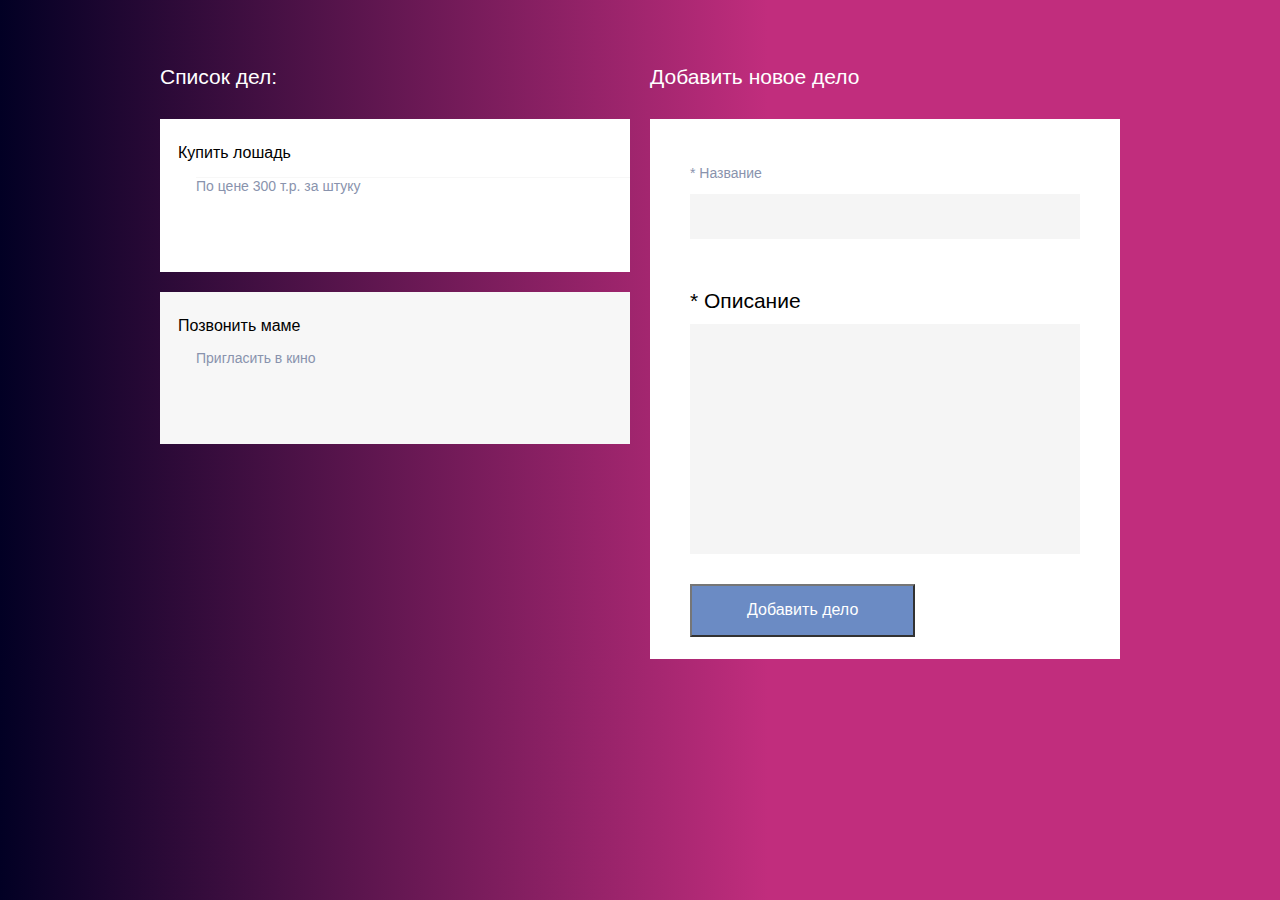
==== MyToDoList/index.html @ f15d6cbd "wad" ====
<!DOCTYPE html>
<html lang="en">

<head>
  <meta charset="UTF-8">
  <meta name="viewport" content="width=device-width, initial-scale=1.0">
  <meta http-equiv="X-UA-Compatible" content="ie=edge">
  <link rel="stylesheet" href="css/main.css">
  <link rel="stylesheet" href="https://use.fontawesome.com/releases/v5.1.1/css/all.css"
    integrity="sha384-O8whS3fhG2OnA5Kas0Y9l3cfpmYjapjI0E4theH4iuMD+pLhbf6JI0jIMfYcK3yZ" crossorigin="anonymous">
  <link rel="stylesheet" href="css/normalize.css">
  <script src="js/jquery-3.4.1.min.js"></script>
  <title>Список дел</title>
</head>

<body>
  <div class="container clearfix">
    <div class="todo__list">
      <h2 class="todo__caption">Список дел:</h2>
      <div class="list todo-list__container">
        <span class="todo__empty">
          Список пуст........
        </span>
        <div class="task__list">
          <ul id="new__list">
            <li class="new__list">Купить лошадь
              <span class="close"><i class="fas fa-times"></i></span>
              <span class="expand arrow"><i class="fas fa-angle-down"></i></span>
              <div class="slide">
                <p>По цене 300 т.р. за штуку</p>
              </div>
            </li>
            <li class="new__list">Позвонить маме
              <span class="close"><i class="fas fa-times"></i></span>
              <span class="expand arrow"><i class="fas fa-angle-down"></i></span>
              <div class="slide">
                <p>Пригласить в кино</p>
              </div>
            </li>
          </ul>
        </div>
      </div>
    </div>
    <div id="list" class="todo ">
      <h2 class="todo__caption">Добавить новое дело</h2>
      <div class="todo__container">
        <form action="" class="form">
          <div class="todo__controls">
            <label class="name__text">* Название</label>
            <input type="text" name="todo__text" class="todo__text">
            <label cla ss="description__text">* Описание</label>
            <input type="text" class="todo__description" name="todo__description">
            <button type="submit" class="btn">Добавить дело</button>
          </div>
        </form>
      </div>
    </div>
  </div>
  <script src="js/main.js"></script>
</body>

</html>
---- MyToDoList/css/main.css ----
body {
  font-family: Arial, Helvetica, sans-serif;
  font-size: 21px;
  background: #f5f5f5;
  padding: 0;
  margin: 0;
  /* background: linear-gradient(to right, #EAECC6, #2BC0E4); */
  /* background: rgb(28,68,209);
  background: linear-gradient(90deg, rgba(28,68,209,1) 0%, rgba(247,29,253,1) 50%, rgba(252,69,119,1) 100%); */
  background: rgb(2,0,36);
  background: linear-gradient(90deg, rgba(2,0,36,1) 0%, rgba(193,45,125,1) 60%);
}

div, p, a, img, form, button {
	box-sizing: border-box;
}

h1, h2, h3, h4, h5, h6, ul, li, form, input {
	margin: 0;
	padding: 0;
}

.clearfix:after {
	content: "";
	display: table;
	clear: both;
}

.container {
  width: 960px;
  margin: 65px auto auto;
}

.todo__list {
  margin-right: 20px;
  float: left;
}

.todo-list__container {
  width: 470px;
}

.todo__caption{
  color: #fff;
  font-size: 21px;
  font-weight: 400;
  margin-bottom: 30px;
}

.todo__container {
  padding: 40px;
  background: #fff;
  width: 470px;
  height: 540px;
}

.todo__empty {
  display: none;
  font-size: 16px;
  color: #8993ad;
}

.todo {
  float: left;
}

.name__text {
  margin-bottom: 11px;
  font-size: 14px;
  color: #8993ad;
}

.todo__text {
  background: #f5f5f5;
  width: 360px;
  height: 19px;
  margin-top: 11px;
  border: none;
  padding: 13px 15px;
  margin-bottom: 50px;
  font-size: 16px;
}

input:focus{
	background-color: #f5f5f5;
	border:3px solid #2980b9;
	outline: none;
}

.description__text {
  margin-bottom: 11px;
  font-size: 14px;
  color: #8993ad;
}

.todo__description {
  background: #f5f5f5;
  width: 360px;
  height: 204px;
  margin-top: 11px;
  border: none;
  padding: 13px 15px;
  margin-bottom: 30px;
  font-size: 16px;
}

.btn {
  padding: 15px 55px;
  font-size: 16px;
  color: #fff;
  cursor: pointer;
  opacity: .8;
  background: #476fb6;
  transition: all 0.3s ease;
}

.todo__add:hover {
  background: #1c57b8;
}

.completed{
	color:gray;
	text-decoration:line-through;
}

li:nth-child(2n){
	background-color:#f7f7f7;
}

.close {
  cursor: pointer;
  margin-left: 22px;
  color: red;
}

.expand {
  cursor: pointer;
  float: right;
  display: inline-block;
  vertical-align: middle;
  margin-right: 25px;
  transition: all 0.3s ease;
}

.expand__rotate {
  cursor: pointer;
  float: right;
  display: inline-block;
  vertical-align: middle;
  margin-right: 25px;
  transition: all 0.3s ease;
  transform: rotate(90deg);
}

ul {
  list-style-type: none;
}

li {
  background: #fff;
  font-size: 16px;
  padding-top: 25px;
  padding-left: 18px;
  padding-bottom: 18px;
  margin-bottom: 20px;
}

p {
  margin-left: 18px;
  font-size: 14px;
  color: #8993ad;
  border-top: 1px solid #f7f7f7;
  margin-bottom: 60px;
}
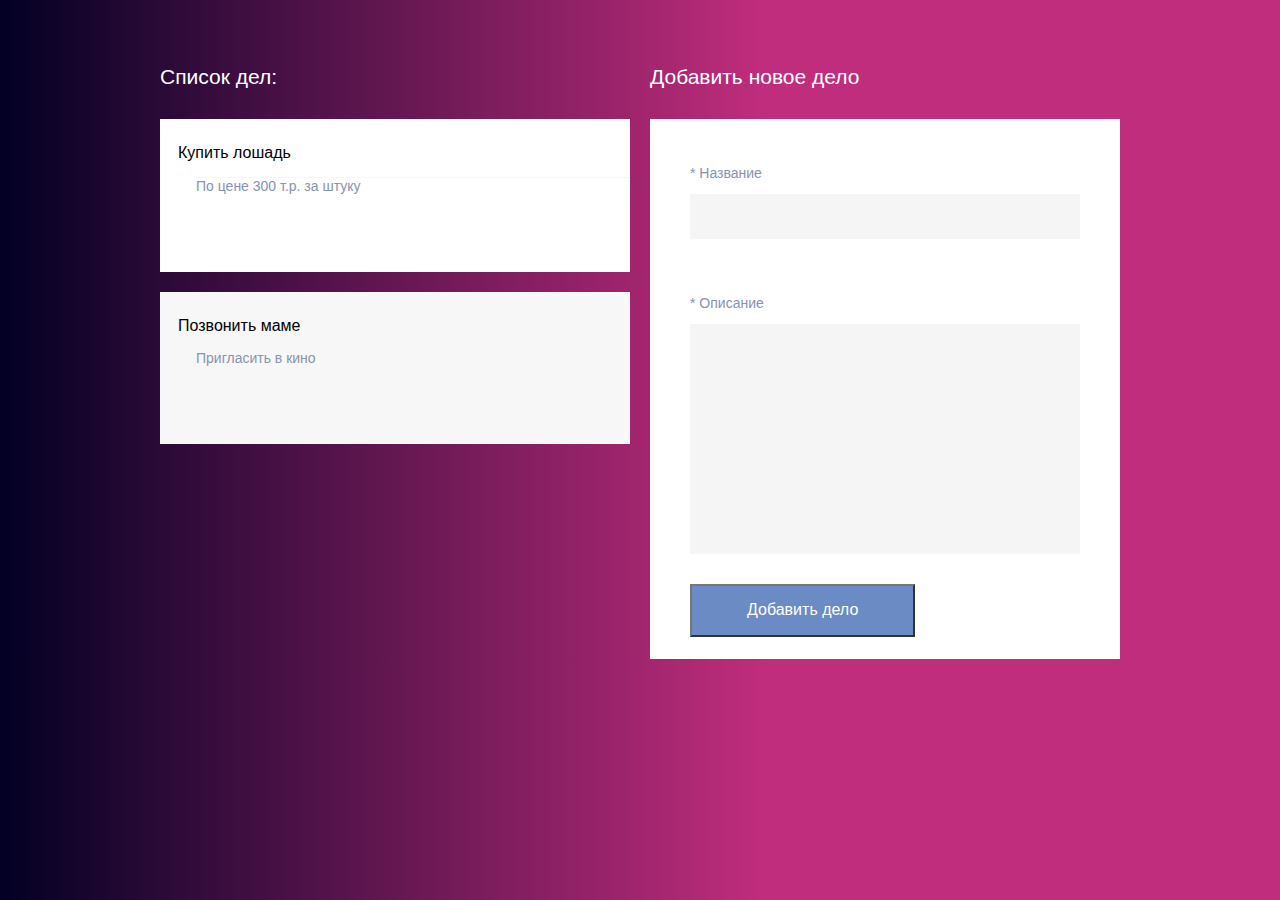
==== commit dcf12a3a: "fix" ====
--- a/MyToDoList/index.html
+++ b/MyToDoList/index.html
@@ -48,7 +48,7 @@
           <div class="todo__controls">
             <label class="name__text">* Название</label>
             <input type="text" name="todo__text" class="todo__text">
-            <label cla ss="description__text">* Описание</label>
+            <label class="description__text">* Описание</label>
             <input type="text" class="todo__description" name="todo__description">
             <button type="submit" class="btn">Добавить дело</button>
           </div>
